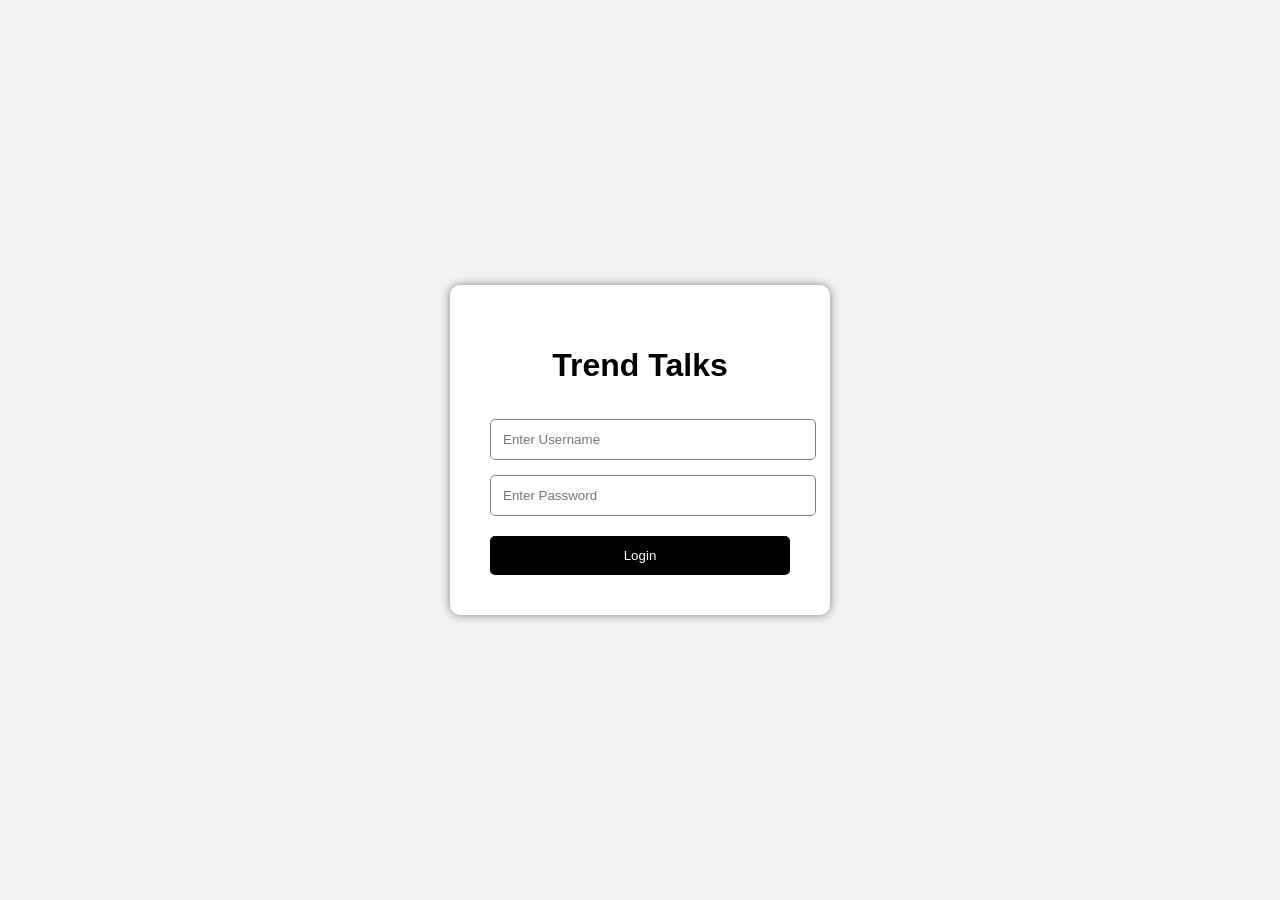
==== backend/login.html @ ef05fe18 "Trend Talks project added" ====
<!DOCTYPE html>
<html lang="en">
<head>
    <meta charset="UTF-8">
    <meta name="viewport" content="width=device-width, initial-scale=1.0">
    <title>Trend Talks Login</title>

    <link rel="stylesheet" href="style.css">
</head>

<body>

    <div class="login-box">

        <h1>Trend Talks</h1>

        <input type="text" placeholder="Enter Username">

        <input type="password" placeholder="Enter Password">

        <button>Login</button>

    </div>

</body>
</html>
---- backend/style.css ----
body{
    margin:0;
    padding:0;
    display:flex;
    justify-content:center;
    align-items:center;
    height:100vh;
    background:#f2f2f2;
    font-family:Arial, Helvetica, sans-serif;
}

.login-box{
    background:white;
    padding:40px;
    width:300px;
    border-radius:10px;
    box-shadow:0px 0px 10px gray;
    text-align:center;
}

.login-box h1{
    margin-bottom:20px;
}

.login-box input{
    width:100%;
    padding:12px;
    margin-top:15px;
    border:1px solid gray;
    border-radius:5px;
}

.login-box button{
    width:100%;
    padding:12px;
    margin-top:20px;
    background:black;
    color:white;
    border:none;
    border-radius:5px;
    cursor:pointer;
}

.login-box button:hover{
    background:orange;
}
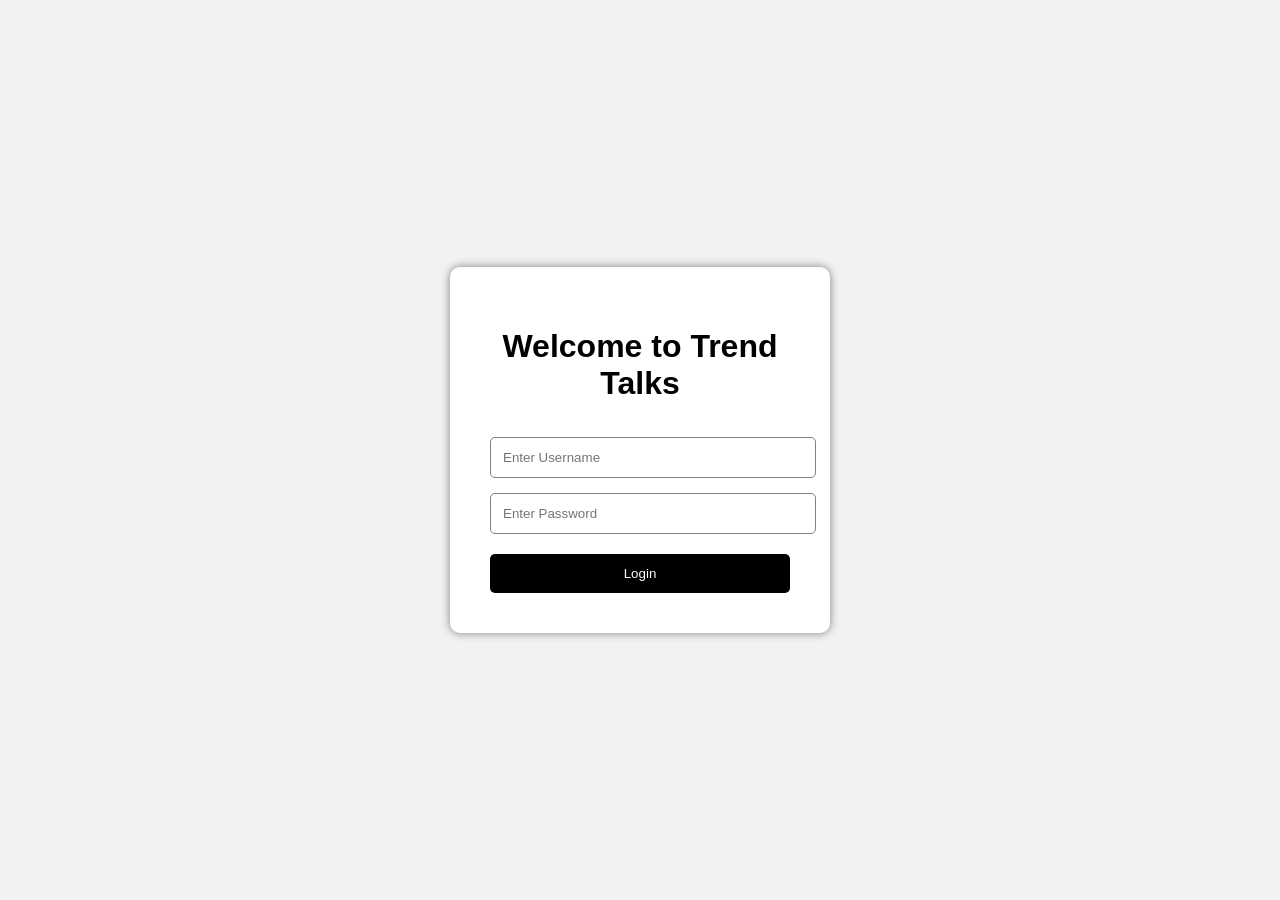
==== commit ea0a0b1a: "heading modified" ====
--- a/backend/login.html
+++ b/backend/login.html
@@ -12,7 +12,7 @@
 
     <div class="login-box">
 
-        <h1>Trend Talks</h1>
+        <h1>Welcome to Trend Talks</h1>
 
         <input type="text" placeholder="Enter Username">
 
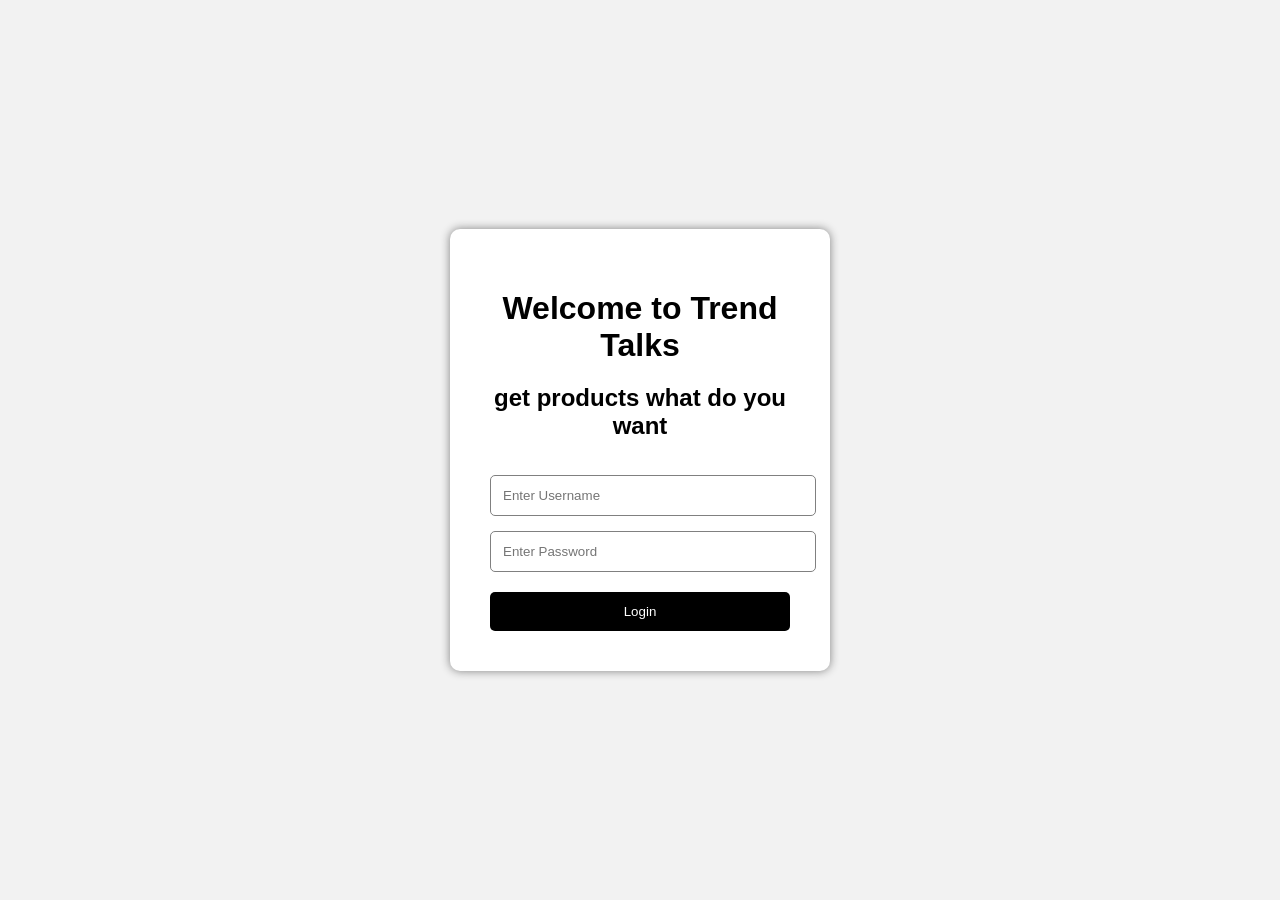
==== commit f115455d: "added new h2 tag" ====
--- a/backend/login.html
+++ b/backend/login.html
@@ -13,7 +13,7 @@
     <div class="login-box">
 
         <h1>Welcome to Trend Talks</h1>
-
+        <h2>get products what do you want </h2>     
         <input type="text" placeholder="Enter Username">
 
         <input type="password" placeholder="Enter Password">
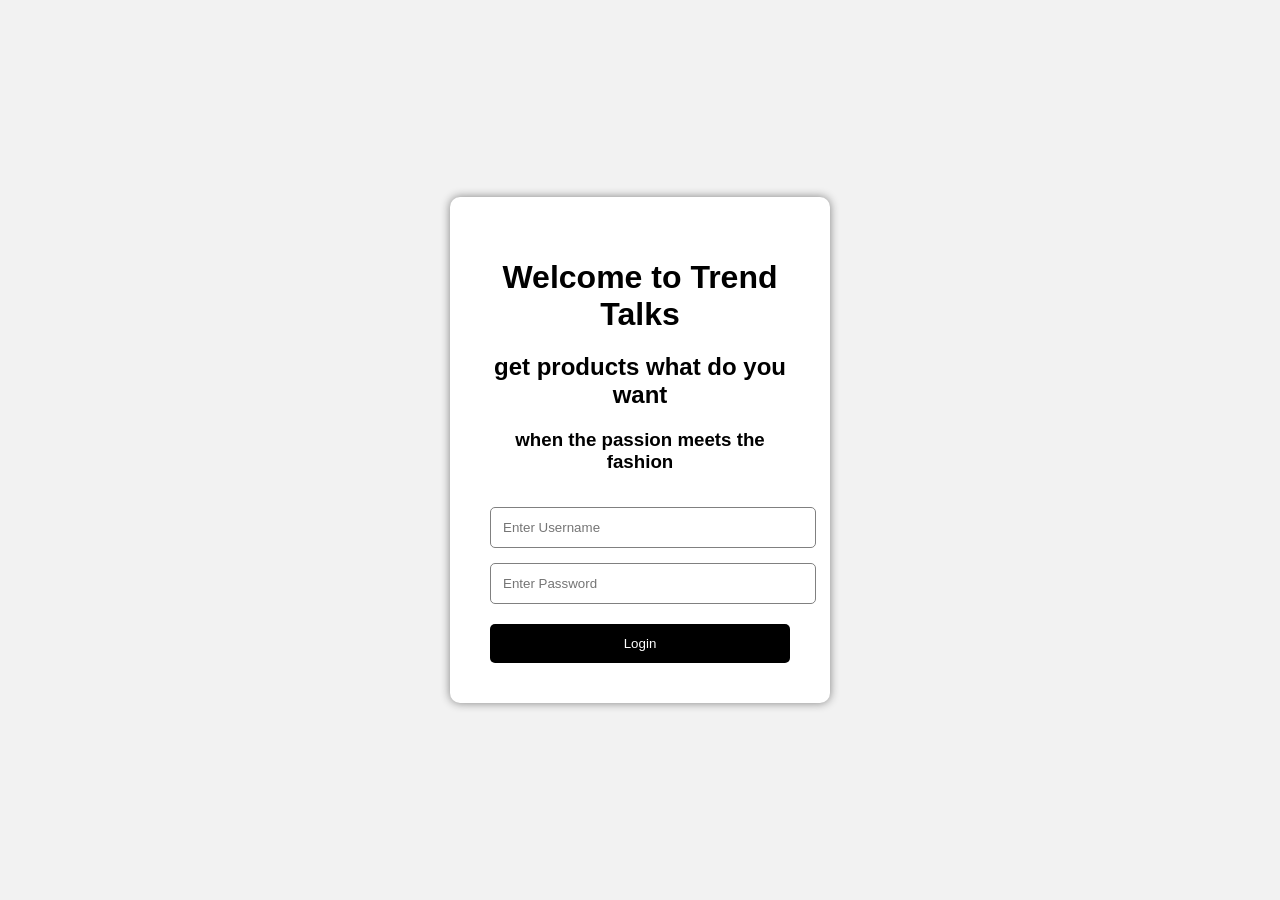
==== commit 99f9ad19: "added h3 tag" ====
--- a/backend/login.html
+++ b/backend/login.html
@@ -13,7 +13,8 @@
     <div class="login-box">
 
         <h1>Welcome to Trend Talks</h1>
-        <h2>get products what do you want </h2>     
+        <h2>get products what do you want </h2>   
+       <h3>when the passion meets the fashion</h3>  
         <input type="text" placeholder="Enter Username">
 
         <input type="password" placeholder="Enter Password">
